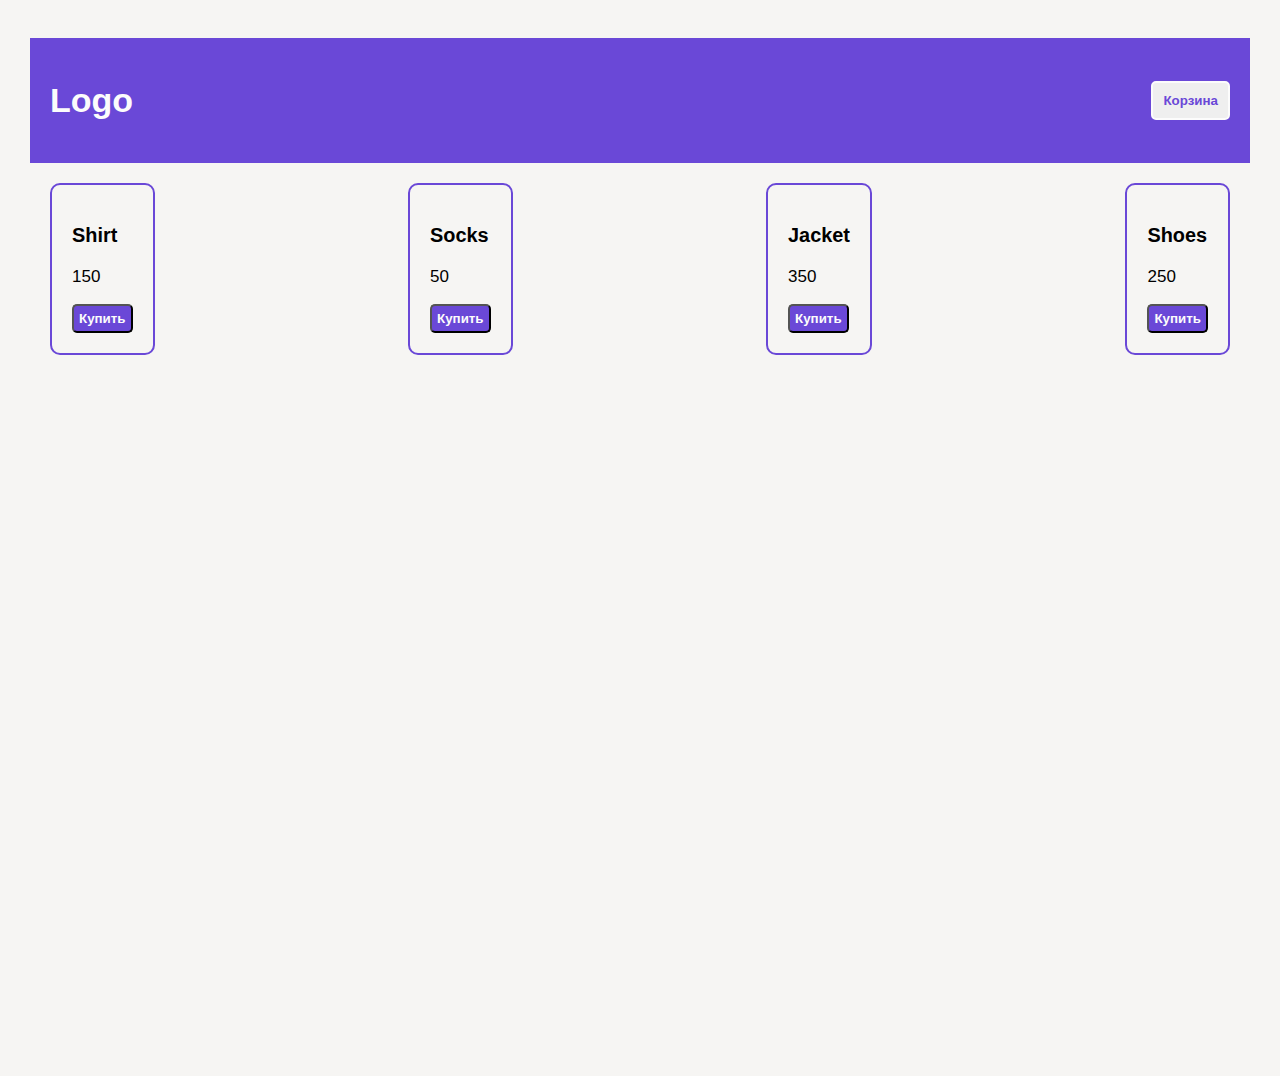
==== Project/index.html @ 1c4dbee7 "1.1week" ====
<!DOCTYPE html>
<html>
<head>
  <title>eShop</title>
  <script src="js/main.js" defer></script>
  <link rel="stylesheet" href="style/style.css">
</head>
<body>
  <header>
    <h1 class="logo">Logo</h1>
    <button class="cart-button" type="button">Корзина</button>
  </header>
  <main>
    <div class="goods-list"></div>
  </main>
</body>
</html>
---- Project/style/style.css ----
:root{
    --one-color: #3914AF;
    --two-color: #412C84;
    --three-color: #200772;
    --four-color: #6A48D7;
    --five-color: #876ED7;
    --six-color: #e9e8ec;
    --seven-color: #fcfcfc;
}

body{
    background: #f6f5f3;
    font-size: 17px;
    font-family: 'Roboto', sans-serif;
    max-width: 1220px ;
    min-width: 920px ;
    height:1000px ;
    padding: 20px;
    margin: 18px auto;
    
}

header{
    background-color: var(--four-color);
    color: var(--seven-color);
    padding: 20px;
    display: flex;
    justify-content: space-between;
    align-items: center;
}

.cart-button{
    padding: 10px;
    height: 100%;
    border: 2px solid var(--seven-color);
    border-radius: 5px;
    color: var(--four-color);
    font-weight: bold;
}

.goods-list{
    padding: 20px;
    display: flex;
    justify-content: space-between;
}

.goods-item{
    border: 2px solid var(--four-color);
    border-radius: 10px;
    padding: 20px;

}

.item-button{
    background-color: var(--four-color);
    color: var(--seven-color);
    border-radius: 5px;
    font-weight: bold;
    padding: 5px;
}
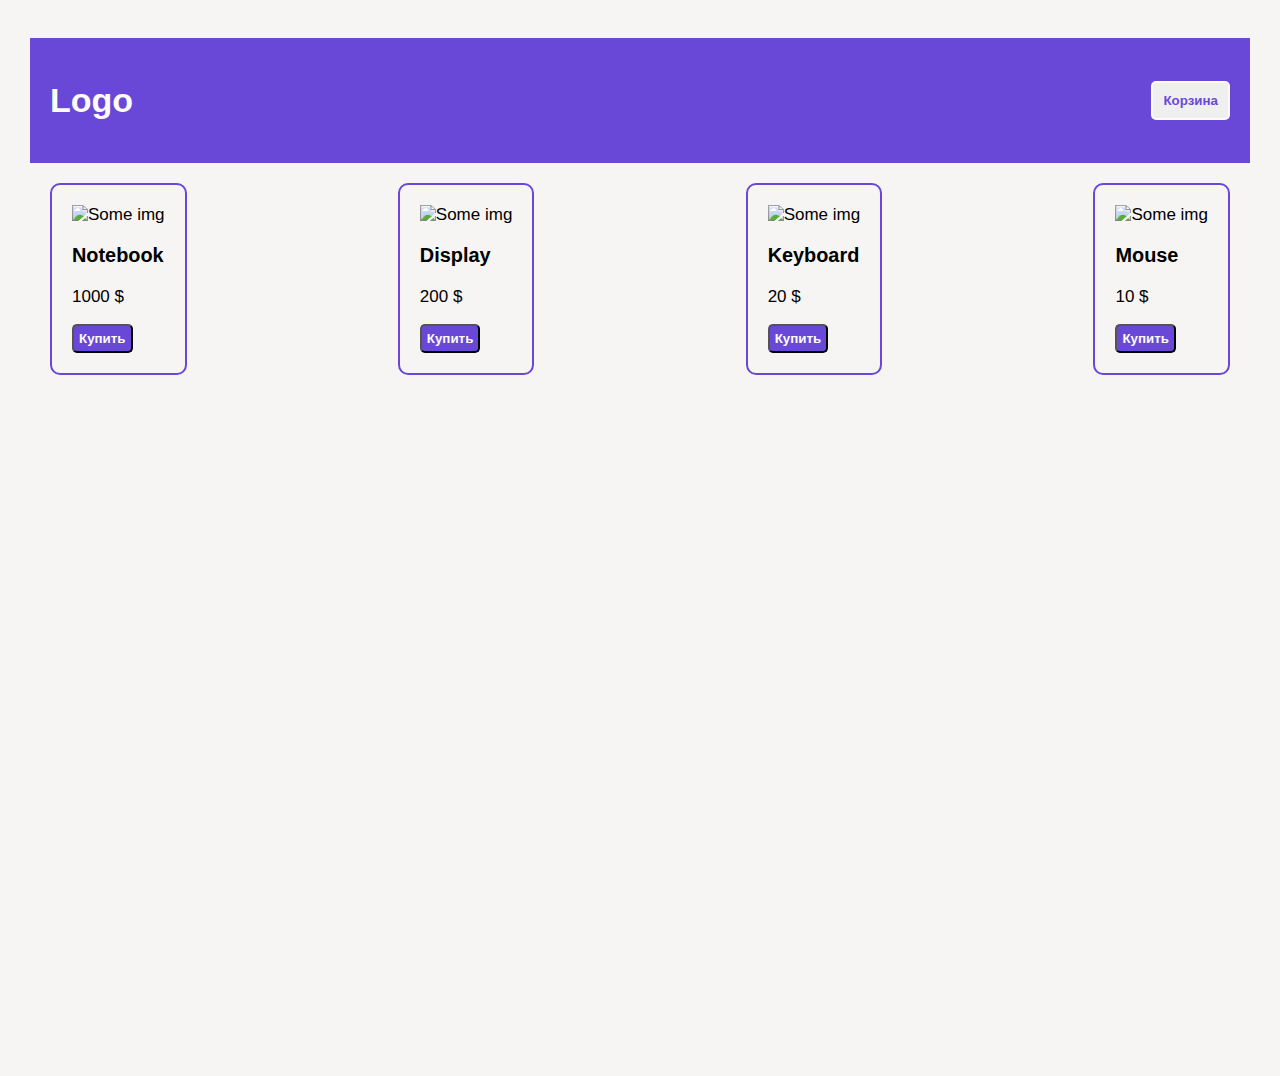
==== commit 5f7cc878: "lasson2" ====
--- a/Project/index.html
+++ b/Project/index.html
@@ -2,16 +2,21 @@
 <html>
 <head>
   <title>eShop</title>
-  <script src="js/main.js" defer></script>
+  
   <link rel="stylesheet" href="style/style.css">
 </head>
 <body>
   <header>
     <h1 class="logo">Logo</h1>
-    <button class="cart-button" type="button">Корзина</button>
+    <div class="cart">
+      <button class="cart-button" type="button">Корзина</button>
+      <div class="cart-block invisible"></div>
+  </div>
   </header>
   <main>
     <div class="goods-list"></div>
   </main>
+  <script src="js/main.js" defer></script>
 </body>
 </html>
+
--- a/Project/style/style.css
+++ b/Project/style/style.css
@@ -57,5 +57,4 @@
     border-radius: 5px;
     font-weight: bold;
     padding: 5px;
-}
-
+}